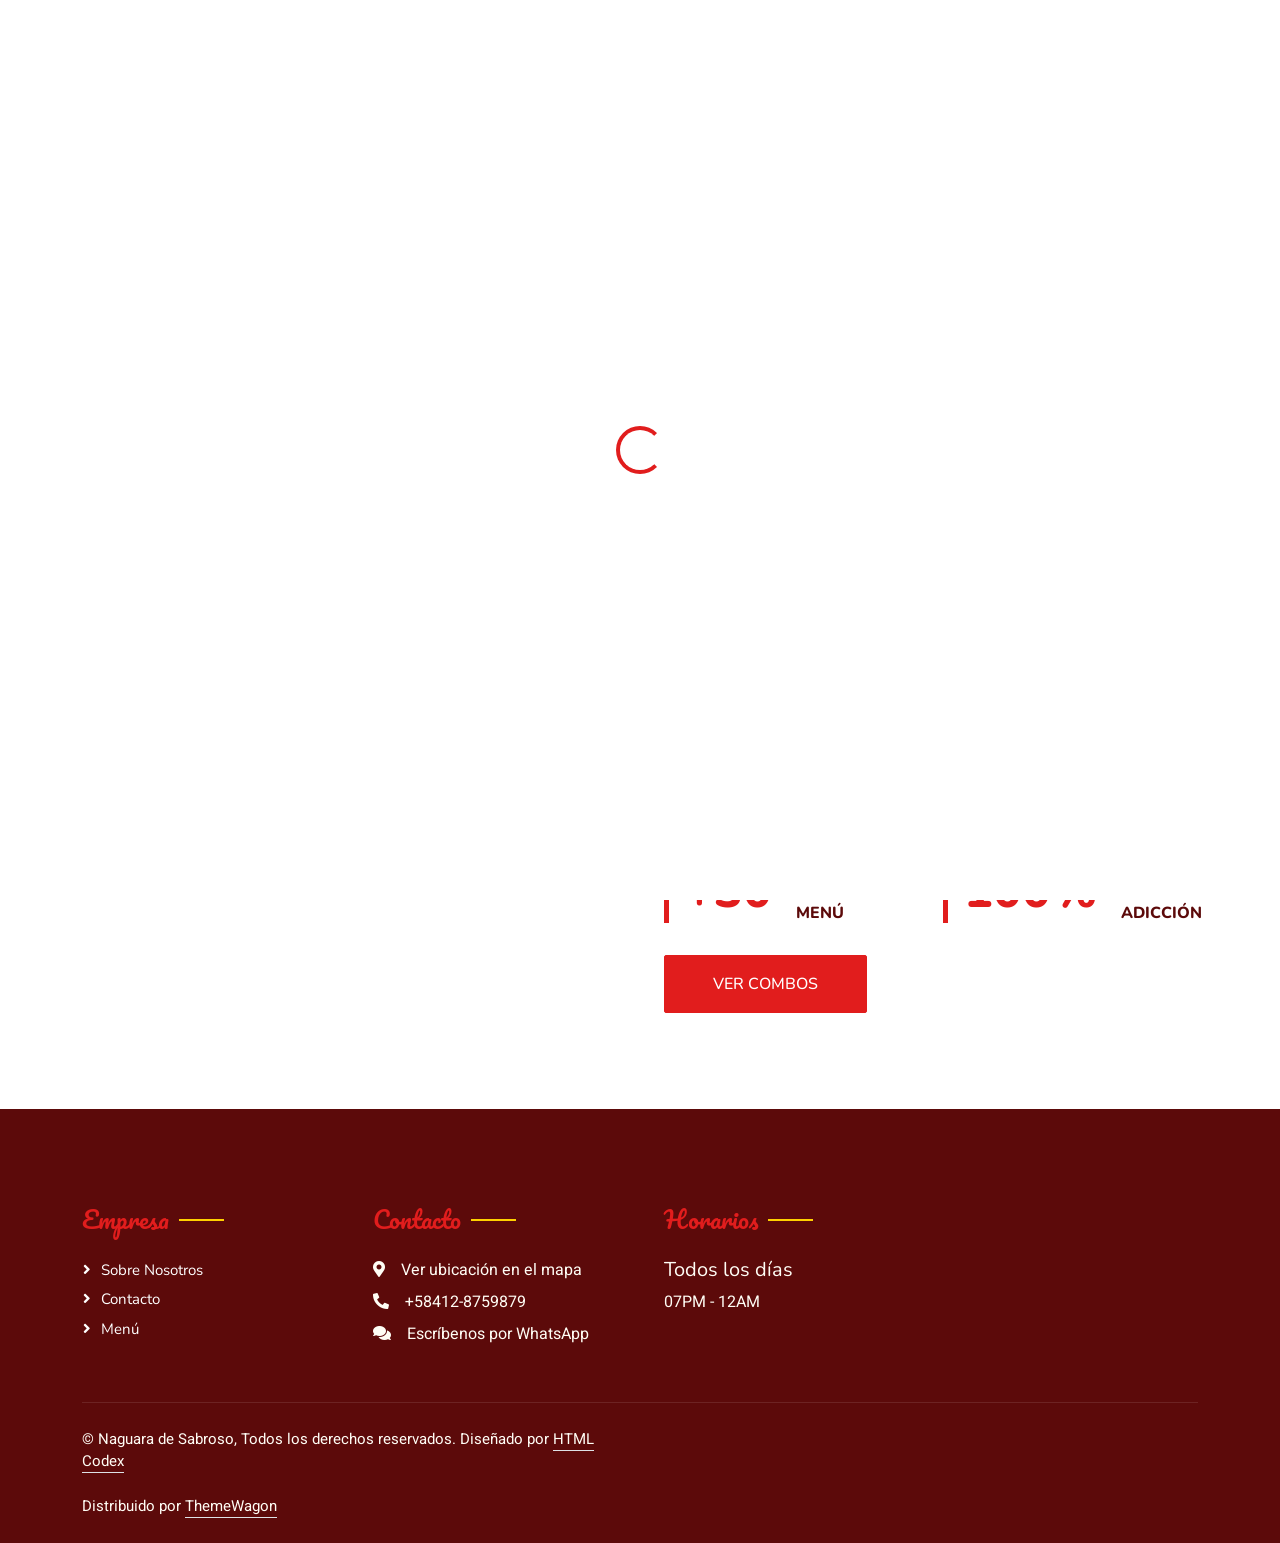
==== about.html @ 0c777a0c "menu" ====
<!DOCTYPE html>
<html lang="en">

<head>
    <meta charset="utf-8">
    <title>Naguara de Sabroso | Nosotros</title>
    <meta content="width=device-width, initial-scale=1.0" name="viewport">
    <meta content="" name="keywords">
    <meta content="" name="description">

    <!-- Favicon -->
    <link href="img/naguara-e-sabroso-logo.png" rel="icon">

    <!-- Google Web Fonts -->
    <link rel="preconnect" href="https://fonts.googleapis.com">
    <link rel="preconnect" href="https://fonts.gstatic.com" crossorigin>
    <link href="https://fonts.googleapis.com/css2?family=Heebo:wght@400;500;600&family=Nunito:wght@600;700;800&family=Pacifico&display=swap" rel="stylesheet">

    <!-- Icon Font Stylesheet -->
    <link href="https://cdnjs.cloudflare.com/ajax/libs/font-awesome/5.10.0/css/all.min.css" rel="stylesheet">
    <link href="https://cdn.jsdelivr.net/npm/bootstrap-icons@1.4.1/font/bootstrap-icons.css" rel="stylesheet">

    <!-- Libraries Stylesheet -->
    <link href="lib/animate/animate.min.css" rel="stylesheet">
    <link href="lib/owlcarousel/assets/owl.carousel.min.css" rel="stylesheet">
    <link href="lib/tempusdominus/css/tempusdominus-bootstrap-4.min.css" rel="stylesheet" />

    <!-- Customized Bootstrap Stylesheet -->
    <link href="css/bootstrap.min.css" rel="stylesheet">

    <!-- Template Stylesheet -->
    <link href="css/style.css" rel="stylesheet">
</head>

<body>
    <div class="container-xxl bg-white p-0">
        <!-- Spinner Start -->
        <div id="spinner" class="show bg-white position-fixed translate-middle w-100 vh-100 top-50 start-50 d-flex align-items-center justify-content-center">
            <div class="spinner-border text-primary" style="width: 3rem; height: 3rem;" role="status">
                <span class="sr-only">Loading...</span>
            </div>
        </div>
        <!-- Spinner End -->


        <!-- Navbar & Hero Start -->
        <div class="container-xxl position-relative p-0">
            <nav class="navbar navbar-expand-lg navbar-dark bg-dark px-4 px-lg-5 py-3 py-lg-0">
                <a href="index.html" class="navbar-brand p-0">
                    <h1 class="text-white m-0 fs-3">Naguara de Sabroso</h1>
                    
                </a>
                <button class="navbar-toggler" type="button" data-bs-toggle="collapse" data-bs-target="#navbarCollapse">
                    <span class="fa fa-bars"></span>
                </button>
                <div class="collapse navbar-collapse" id="navbarCollapse">
                    <div class="navbar-nav ms-auto py-0 pe-4">
                        <a href="index.html" class="nav-item nav-link">Inicio</a>
                        <a href="about.html" class="nav-item nav-link active">Nosotros</a>
                        <a href="service.html" class="nav-item nav-link">Servicios</a>
                        <a href="menu.html" class="nav-item nav-link">Menú</a>
                        <a href="contact.html" class="nav-item nav-link">Contacto</a>
                    </div>
                    <a href="menu.html" class="btn btn-primary py-2 px-4">VER MENÚ</a>
                </div>
            </nav>

            <div class="container-xxl py-5 bg-dark hero-header mb-5">
                <div class="container text-center my-5 pt-5 pb-4">
                    <h1 class="display-3 text-white mb-3 animated slideInDown">Sobre Nosotros</h1>
                    <nav aria-label="breadcrumb">
                        <ol class="breadcrumb justify-content-center text-uppercase">
                            <li class="breadcrumb-item"><a href="#">Inicio</a></li>
                            <li class="breadcrumb-item"><a href="#">Páginas</a></li>
                            <li class="breadcrumb-item text-white active" aria-current="page">Nosotros</li>
                        </ol>
                    </nav>
                </div>
            </div>
        </div>
        <!-- Navbar & Hero End -->


        <!-- About Start -->
        <div class="container-xxl py-5">
            <div class="container">
                <div class="row g-5 align-items-center">
                    <div class="col-lg-6">
                        <div class="text-center py-4">
                            <img class="img-fluid about-logo wow zoomIn" data-wow-delay="0.1s" src="img/naguara-e-sabroso-logo.png" alt="Logo de Naguara de Sabroso">
                        </div>
                    </div>
                    <div class="col-lg-6">
                        <h5 class="section-title ff-secondary text-start text-primary fw-normal">Sobre Nosotros</h5>
                        <h1 class="mb-4">Bienvenidos a <i class="fa fa-utensils text-primary me-2"></i>Naguara de Sabroso</h1>
                        <p class="mb-4">Somos el punto de encuentro para los verdaderos amantes de la comida rápida con sabor auténtico. Desde nuestras hamburguesas Triple y Galáctica hasta nuestros pepitos trimagnéticos, cada plato está pensado para superar tus expectativas.</p>
                        <p class="mb-4">Ya sea que busques un antojo personal o un combo gigante para compartir entre amigos y familia, aquí encuentras calidad, frescura y un sabor que no deja a nadie indiferente.</p>
                        <div class="row g-4 mb-4">
                            <div class="col-sm-6">
                                <div class="d-flex align-items-center border-start border-5 border-primary px-3">
                                    <h1 class="flex-shrink-0 display-5 text-primary mb-0">+30</h1>
                                    <div class="ps-4">
                                        <p class="mb-0">Platos y</p>
                                        <h6 class="text-uppercase mb-0">COMBOS EN MENÚ</h6>
                                    </div>
                                </div>
                            </div>
                            <div class="col-sm-6">
                                <div class="d-flex align-items-center border-start border-5 border-primary px-3">
                                    <h1 class="flex-shrink-0 display-5 text-primary mb-0">100%</h1>
                                    <div class="ps-4">
                                        <p class="mb-0">Sabor</p>
                                        <h6 class="text-uppercase mb-0">ALTO EN ADICCIÓN</h6>
                                    </div>
                                </div>
                            </div>
                        </div>
                        <a class="btn btn-primary py-3 px-5 mt-2" href="menu.html">VER COMBOS</a>
                    </div>
                </div>
            </div>
        </div>
        <!-- About End -->


        

        <!-- Footer Start -->
        <div class="container-fluid bg-dark text-light footer pt-5 mt-5 wow fadeIn" data-wow-delay="0.1s">
            <div class="container py-5">
                <div class="row g-5">
                    <div class="col-lg-3 col-md-6">
                        <h4 class="section-title ff-secondary text-start text-primary fw-normal mb-4">Empresa</h4>
                        <a class="btn btn-link" href="">Sobre Nosotros</a>
                        <a class="btn btn-link" href="">Contacto</a>
                        <a class="btn btn-link" href="menu.html">Menú</a>
                    </div>
                    <div class="col-lg-3 col-md-6">
                        <h4 class="section-title ff-secondary text-start text-primary fw-normal mb-4">Contacto</h4>
                        <p class="mb-2"><i class="fa fa-map-marker-alt me-3"></i><a href="https://maps.app.goo.gl/aAKe7GAr6T2o4GuF9" target="_blank" class="text-light">Ver ubicación en el mapa</a></p>
                        <p class="mb-2"><i class="fa fa-phone-alt me-3"></i>+58412-8759879</p>
                        <p class="mb-2"><i class="fa fa-comments me-3"></i><a href="https://wa.me/584128759879" target="_blank" class="text-light">Escríbenos por WhatsApp</a></p>
                    </div>
                    <div class="col-lg-3 col-md-6">
                        <h4 class="section-title ff-secondary text-start text-primary fw-normal mb-4">Horarios</h4>
                        <h5 class="text-light fw-normal">Todos los días</h5>
                        <p>07PM - 12AM</p>
                    </div>

                </div>
            </div>
            <div class="container">
                <div class="copyright">
                    <div class="row">
                        <div class="col-md-6 text-center text-md-start mb-3 mb-md-0">
                            &copy; Naguara de Sabroso, Todos los derechos reservados.
                            Diseñado por <a class="border-bottom" href="https://htmlcodex.com">HTML Codex</a><br><br>
                            Distribuido por <a class="border-bottom" href="https://themewagon.com" target="_blank">ThemeWagon</a>
                        </div>
                    </div>
                </div>
            </div>
        </div>
        <!-- Footer End -->


        <!-- Back to Top -->
        <a href="#" class="btn btn-lg btn-primary btn-lg-square back-to-top"><i class="bi bi-arrow-up"></i></a>
    </div>

    <!-- JavaScript Libraries -->
    <script src="https://code.jquery.com/jquery-3.4.1.min.js"></script>
    <script src="https://cdn.jsdelivr.net/npm/bootstrap@5.0.0/dist/js/bootstrap.bundle.min.js"></script>
    <script src="lib/wow/wow.min.js"></script>
    <script src="lib/easing/easing.min.js"></script>
    <script src="lib/waypoints/waypoints.min.js"></script>
    <script src="lib/counterup/counterup.min.js"></script>
    <script src="lib/owlcarousel/owl.carousel.min.js"></script>
    <script src="lib/tempusdominus/js/moment.min.js"></script>
    <script src="lib/tempusdominus/js/moment-timezone.min.js"></script>
    <script src="lib/tempusdominus/js/tempusdominus-bootstrap-4.min.js"></script>

    <!-- Template Javascript -->
    <script src="js/main.js"></script>
</body>

</html>
---- css/style.css ----
/********** Template CSS **********/
:root {
    --primary: #E11D1D;
    --accent: #FFD100;
    --light: #FFFDF5;
    --dark: #5C0A0A;
}

.ff-secondary {
    font-family: 'Pacifico', cursive;
}

.fw-medium {
    font-weight: 600 !important;
}

.fw-semi-bold {
    font-weight: 700 !important;
}

.back-to-top {
    position: fixed;
    display: none;
    right: 45px;
    bottom: 45px;
    z-index: 99;
}


/*** Spinner ***/
#spinner {
    opacity: 0;
    visibility: hidden;
    transition: opacity .5s ease-out, visibility 0s linear .5s;
    z-index: 99999;
}

#spinner.show {
    transition: opacity .5s ease-out, visibility 0s linear 0s;
    visibility: visible;
    opacity: 1;
}


/*** Button ***/
.btn {
    font-family: 'Nunito', sans-serif;
    font-weight: 500;
    text-transform: uppercase;
    transition: .5s;
}

.btn.btn-primary,
.btn.btn-secondary {
    color: #FFFFFF;
}

.btn-square {
    width: 38px;
    height: 38px;
}

.btn-sm-square {
    width: 32px;
    height: 32px;
}

.btn-lg-square {
    width: 48px;
    height: 48px;
}

.btn-square,
.btn-sm-square,
.btn-lg-square {
    padding: 0;
    display: flex;
    align-items: center;
    justify-content: center;
    font-weight: normal;
    border-radius: 2px;
}


/*** Navbar ***/
.navbar-dark .navbar-nav .nav-link {
    position: relative;
    margin-left: 25px;
    padding: 35px 0;
    font-size: 15px;
    color: var(--light) !important;
    text-transform: uppercase;
    font-weight: 500;
    outline: none;
    transition: .5s;
}

.sticky-top.navbar-dark .navbar-nav .nav-link {
    padding: 20px 0;
}

.navbar-dark .navbar-nav .nav-link:hover,
.navbar-dark .navbar-nav .nav-link.active {
    color: var(--primary) !important;
}

.navbar-dark .navbar-brand img {
    max-height: 60px;
    transition: .5s;
}

.sticky-top.navbar-dark .navbar-brand img {
    max-height: 45px;
}

@media (max-width: 991.98px) {
    .sticky-top.navbar-dark {
        position: relative;
    }

    .navbar-dark .navbar-collapse {
        margin-top: 15px;
        border-top: 1px solid rgba(255, 255, 255, .1)
    }

    .navbar-dark .navbar-nav .nav-link,
    .sticky-top.navbar-dark .navbar-nav .nav-link {
        padding: 10px 0;
        margin-left: 0;
    }

    .navbar-dark .navbar-brand img {
        max-height: 45px;
    }
}

@media (min-width: 992px) {
    .navbar-dark {
        position: absolute;
        width: 100%;
        top: 0;
        left: 0;
        z-index: 999;
        background: transparent !important;
    }
    
    .sticky-top.navbar-dark {
        position: fixed;
        background: var(--dark) !important;
    }
}


/*** Hero Header ***/
.hero-header {
    background: linear-gradient(rgba(92, 10, 10, .94), rgba(92, 10, 10, .94));
    background-position: center center;
    background-repeat: no-repeat;
    background-size: cover;
}

.breadcrumb-item + .breadcrumb-item::before {
    color: rgba(255, 255, 255, .5);
}


/*** Section Title ***/
.section-title {
    position: relative;
    display: inline-block;
}

.section-title::before {
    position: absolute;
    content: "";
    width: 45px;
    height: 2px;
    top: 50%;
    left: -55px;
    margin-top: -1px;
    background: var(--primary);
}

.section-title::after {
    position: absolute;
    content: "";
    width: 45px;
    height: 2px;
    top: 50%;
    right: -55px;
    margin-top: -1px;
    background: var(--primary);
}

.section-title.text-start::before,
.section-title.text-end::after {
    display: none;
}


/*** Service ***/
.service-item {
    box-shadow: 0 0 45px rgba(0, 0, 0, .08);
    transition: .5s;
}

.service-item:hover {
    background: var(--primary);
}

.service-item * {
    transition: .5s;
}

.service-item:hover * {
    color: var(--light) !important;
}


/*** Food Menu ***/
.nav-pills .nav-item .active {
    border-bottom: 2px solid var(--primary);
}


/*** Youtube Video ***/
.video {
    position: relative;
    height: 100%;
    min-height: 500px;
    background: linear-gradient(rgba(15, 23, 43, .1), rgba(15, 23, 43, .1)), url(../img/video.jpg);
    background-position: center center;
    background-repeat: no-repeat;
    background-size: cover;
}

.video .btn-play {
    position: absolute;
    z-index: 3;
    top: 50%;
    left: 50%;
    transform: translateX(-50%) translateY(-50%);
    box-sizing: content-box;
    display: block;
    width: 32px;
    height: 44px;
    border-radius: 50%;
    border: none;
    outline: none;
    padding: 18px 20px 18px 28px;
}

.video .btn-play:before {
    content: "";
    position: absolute;
    z-index: 0;
    left: 50%;
    top: 50%;
    transform: translateX(-50%) translateY(-50%);
    display: block;
    width: 100px;
    height: 100px;
    background: var(--primary);
    border-radius: 50%;
    animation: pulse-border 1500ms ease-out infinite;
}

.video .btn-play:after {
    content: "";
    position: absolute;
    z-index: 1;
    left: 50%;
    top: 50%;
    transform: translateX(-50%) translateY(-50%);
    display: block;
    width: 100px;
    height: 100px;
    background: var(--primary);
    border-radius: 50%;
    transition: all 200ms;
}

.video .btn-play img {
    position: relative;
    z-index: 3;
    max-width: 100%;
    width: auto;
    height: auto;
}

.video .btn-play span {
    display: block;
    position: relative;
    z-index: 3;
    width: 0;
    height: 0;
    border-left: 32px solid var(--dark);
    border-top: 22px solid transparent;
    border-bottom: 22px solid transparent;
}

@keyframes pulse-border {
    0% {
        transform: translateX(-50%) translateY(-50%) translateZ(0) scale(1);
        opacity: 1;
    }

    100% {
        transform: translateX(-50%) translateY(-50%) translateZ(0) scale(1.5);
        opacity: 0;
    }
}

#videoModal {
    z-index: 99999;
}

#videoModal .modal-dialog {
    position: relative;
    max-width: 800px;
    margin: 60px auto 0 auto;
}

#videoModal .modal-body {
    position: relative;
    padding: 0px;
}

#videoModal .close {
    position: absolute;
    width: 30px;
    height: 30px;
    right: 0px;
    top: -30px;
    z-index: 999;
    font-size: 30px;
    font-weight: normal;
    color: #FFFFFF;
    background: #000000;
    opacity: 1;
}


/*** Team ***/
.team-item {
    box-shadow: 0 0 45px rgba(0, 0, 0, .08);
    height: calc(100% - 38px);
    transition: .5s;
}

.team-item img {
    transition: .5s;
}

.team-item:hover img {
    transform: scale(1.1);
}

.team-item:hover {
    height: 100%;
}

.team-item .btn {
    border-radius: 38px 38px 0 0;
}


/*** Testimonial ***/
.testimonial-carousel .owl-item .testimonial-item,
.testimonial-carousel .owl-item.center .testimonial-item * {
    transition: .5s;
}

.testimonial-carousel .owl-item.center .testimonial-item {
    background: var(--primary) !important;
    border-color: var(--primary) !important;
}

.testimonial-carousel .owl-item.center .testimonial-item * {
    color: var(--light) !important;
}

.testimonial-carousel .owl-dots {
    margin-top: 24px;
    display: flex;
    align-items: flex-end;
    justify-content: center;
}

.testimonial-carousel .owl-dot {
    position: relative;
    display: inline-block;
    margin: 0 5px;
    width: 15px;
    height: 15px;
    border: 1px solid #CCCCCC;
    border-radius: 15px;
    transition: .5s;
}

.testimonial-carousel .owl-dot.active {
    background: var(--primary);
    border-color: var(--primary);
}


/*** Footer ***/
.footer .btn.btn-social {
    margin-right: 5px;
    width: 35px;
    height: 35px;
    display: flex;
    align-items: center;
    justify-content: center;
    color: var(--light);
    border: 1px solid #FFFFFF;
    border-radius: 35px;
    transition: .3s;
}

.footer .btn.btn-social:hover {
    color: var(--primary);
}

.footer .btn.btn-link {
    display: block;
    margin-bottom: 5px;
    padding: 0;
    text-align: left;
    color: #FFFFFF;
    font-size: 15px;
    font-weight: normal;
    text-transform: capitalize;
    transition: .3s;
}

.footer .btn.btn-link::before {
    position: relative;
    content: "\f105";
    font-family: "Font Awesome 5 Free";
    font-weight: 900;
    margin-right: 10px;
}

.footer .btn.btn-link:hover {
    letter-spacing: 1px;
    box-shadow: none;
}

.footer .copyright {
    padding: 25px 0;
    font-size: 15px;
    border-top: 1px solid rgba(256, 256, 256, .1);
}

.footer .copyright a {
    color: var(--light);
}

.footer .footer-menu a {
    margin-right: 15px;
    padding-right: 15px;
    border-right: 1px solid rgba(255, 255, 255, .1);
}

.footer .footer-menu a:last-child {
    margin-right: 0;
    padding-right: 0;
    border-right: none;
}


/*** Naguara de Sabroso - Tema rojo, amarillo y blanco ***/
body {
    color: #3D0606;
}

a {
    color: var(--primary);
}

a:hover {
    color: var(--dark);
}

.btn.btn-primary,
.btn.btn-secondary {
    color: #FFFFFF;
}

.btn.btn-primary:hover,
.btn.btn-primary:focus {
    color: #FFFFFF;
}

.btn.btn-outline-primary {
    color: var(--primary);
    border-color: var(--primary);
}

.btn.btn-outline-primary:hover {
    color: #FFFFFF;
    background: var(--primary);
    border-color: var(--primary);
}

.text-primary {
    color: var(--primary) !important;
}

.text-accent {
    color: var(--accent) !important;
}

.bg-primary {
    background-color: var(--primary) !important;
}

.bg-accent {
    background-color: var(--accent) !important;
}

.border-primary {
    border-color: var(--primary) !important;
}

.border-accent {
    border-color: var(--accent) !important;
}

.hero-header {
    background: linear-gradient(rgba(92, 10, 10, .94), rgba(92, 10, 10, .94));
}

.navbar-brand h1 {
    font-size: 1.75rem;
    line-height: 1.2;
    white-space: nowrap;
}

.about-logo {
    max-width: 100%;
    max-height: 280px;
    width: auto;
}

@media (max-width: 991.98px) {
    .navbar-brand h1 {
        font-size: 1.35rem;
    }
}

.section-title::before,
.section-title::after {
    background: var(--accent);
}

.nav-pills .nav-item .active {
    border-bottom: 2px solid var(--accent);
}

.nav-pills .menu-tab {
    border-radius: 999px;
    padding: 10px 16px !important;
    margin-bottom: 16px;
    background: var(--light);
    border: 1px solid rgba(225, 29, 29, .18);
    transition: .25s;
}

.nav-pills .menu-tab:hover {
    background: #FFE9A8;
}

.nav-pills .menu-tab.active {
    background: var(--primary) !important;
    color: #FFFFFF !important;
    border-color: var(--primary) !important;
}

.nav-pills .menu-tab.active .text-primary,
.nav-pills .menu-tab.active small {
    color: #FFFFFF !important;
}

.menu-category-title {
    color: var(--dark);
    font-weight: 800;
    letter-spacing: .04em;
    border-left: 5px solid var(--accent);
    padding-left: 12px;
}

.menu-item {
    height: 100%;
    display: flex;
    align-items: center;
    gap: 14px;
    padding: 14px;
    background: #FFFFFF;
    border: 1px solid rgba(225, 29, 29, .14);
    border-left: 4px solid var(--primary);
    border-radius: 12px;
    box-shadow: 0 5px 20px rgba(92, 10, 10, .07);
    transition: .25s;
}

.menu-item:hover {
    transform: translateY(-3px);
    border-color: var(--accent);
    border-left-color: var(--primary);
    box-shadow: 0 14px 28px rgba(92, 10, 10, .16);
}

.menu-item img {
    width: 84px;
    height: 84px;
    flex-shrink: 0;
    object-fit: cover;
    border: 2px solid var(--accent);
    border-radius: 10px;
}

.menu-item h5 {
    border-bottom: 1px dashed rgba(225, 29, 29, .3);
    gap: 10px;
}

.menu-name {
    font-size: 1.02rem;
    font-weight: 800;
    color: var(--dark);
}

.menu-price {
    color: var(--primary);
    font-weight: 800;
    white-space: nowrap;
}

.menu-desc {
    color: #6B4A4A;
    font-size: .9rem;
    line-height: 1.45;
}

.menu-note {
    background: var(--accent);
    color: var(--dark);
    border-radius: 10px;
    padding: 12px 18px;
    font-weight: 700;
}

@media (max-width: 575.98px) {
    .nav-pills .menu-tab {
        width: 100%;
        justify-content: flex-start;
        margin-bottom: 8px;
    }

    .menu-item {
        align-items: flex-start;
    }

    .menu-item img {
        width: 68px;
        height: 68px;
    }

    .menu-item h5 {
        flex-direction: column;
        align-items: flex-start;
    }
}
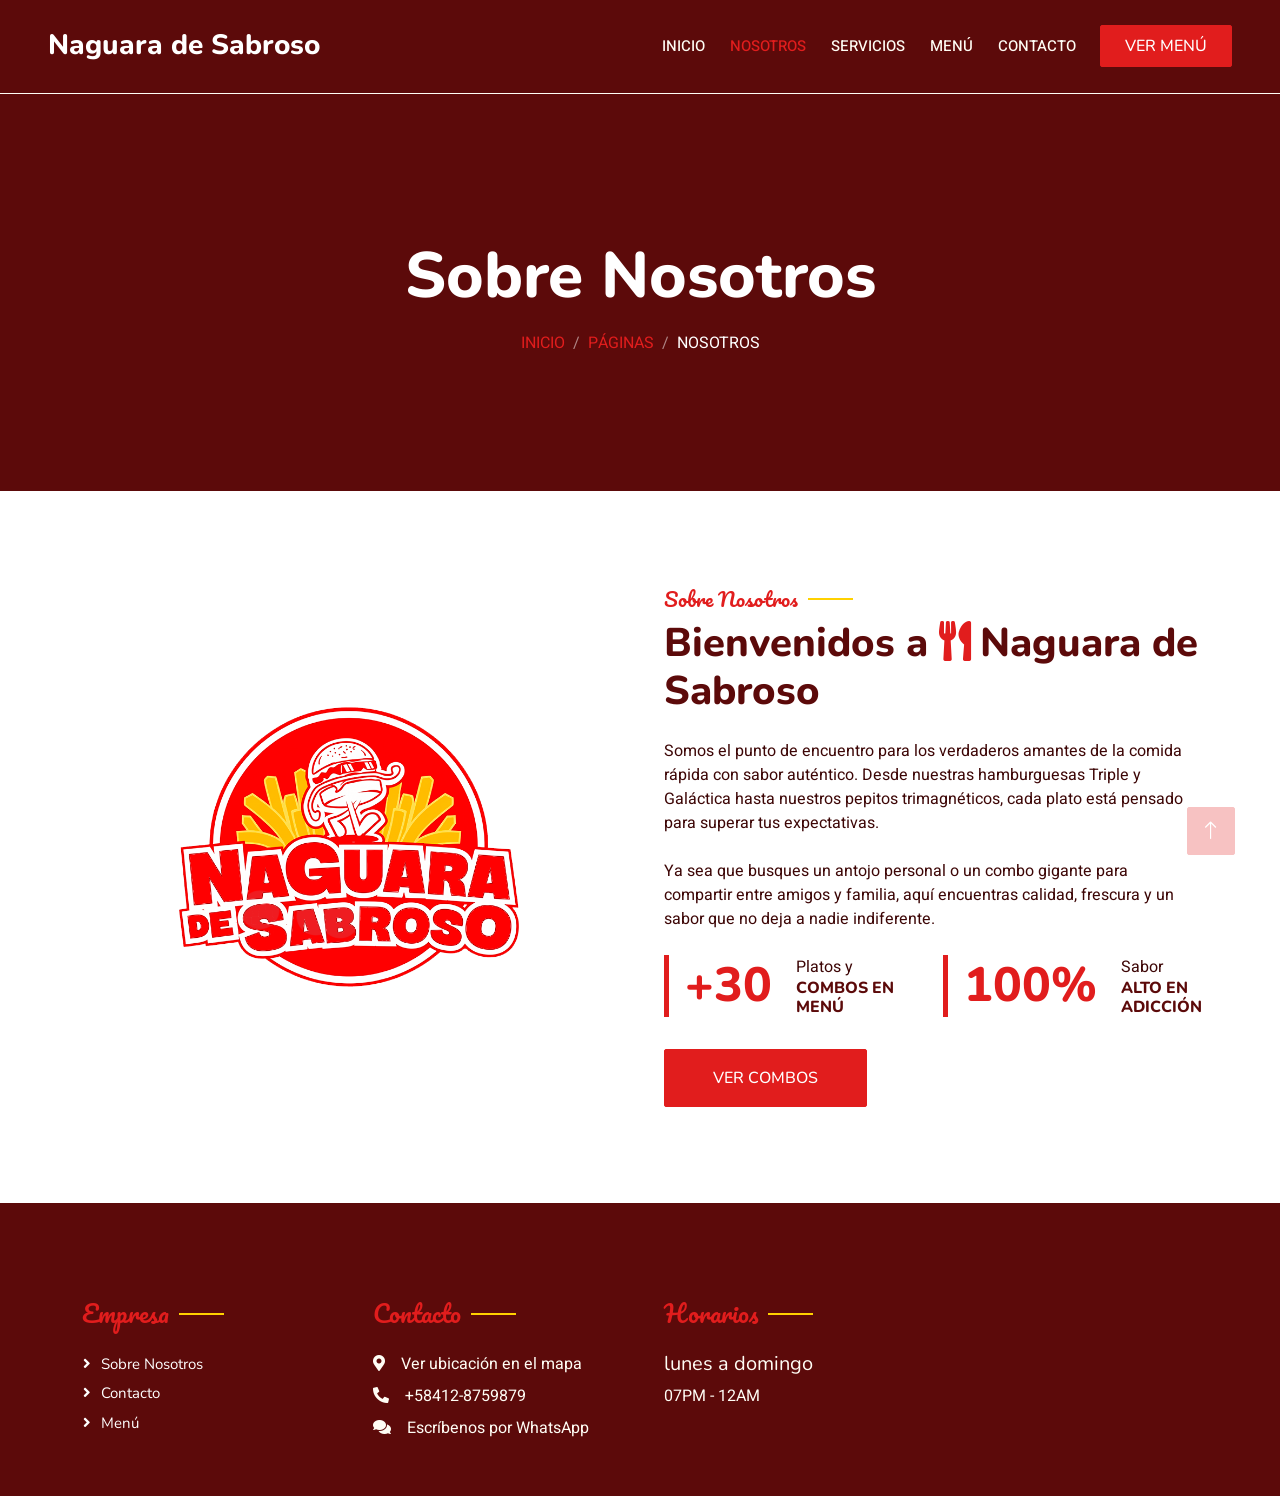
==== commit a1fab9be: "Push" ====
--- a/about.html
+++ b/about.html
@@ -17,7 +17,7 @@
     <link href="https://fonts.googleapis.com/css2?family=Heebo:wght@400;500;600&family=Nunito:wght@600;700;800&family=Pacifico&display=swap" rel="stylesheet">
 
     <!-- Icon Font Stylesheet -->
-    <link href="https://cdnjs.cloudflare.com/ajax/libs/font-awesome/5.10.0/css/all.min.css" rel="stylesheet">
+    <link href="https://cdnjs.cloudflare.com/ajax/libs/font-awesome/5.15.4/css/all.min.css" rel="stylesheet">
     <link href="https://cdn.jsdelivr.net/npm/bootstrap-icons@1.4.1/font/bootstrap-icons.css" rel="stylesheet">
 
     <!-- Libraries Stylesheet -->
@@ -143,21 +143,10 @@
                     </div>
                     <div class="col-lg-3 col-md-6">
                         <h4 class="section-title ff-secondary text-start text-primary fw-normal mb-4">Horarios</h4>
-                        <h5 class="text-light fw-normal">Todos los días</h5>
+                        <h5 class="text-light fw-normal">lunes a domingo</h5>
                         <p>07PM - 12AM</p>
                     </div>
 
-                </div>
-            </div>
-            <div class="container">
-                <div class="copyright">
-                    <div class="row">
-                        <div class="col-md-6 text-center text-md-start mb-3 mb-md-0">
-                            &copy; Naguara de Sabroso, Todos los derechos reservados.
-                            Diseñado por <a class="border-bottom" href="https://htmlcodex.com">HTML Codex</a><br><br>
-                            Distribuido por <a class="border-bottom" href="https://themewagon.com" target="_blank">ThemeWagon</a>
-                        </div>
-                    </div>
                 </div>
             </div>
         </div>
--- a/css/style.css
+++ b/css/style.css
@@ -95,10 +95,6 @@
     transition: .5s;
 }
 
-.sticky-top.navbar-dark .navbar-nav .nav-link {
-    padding: 20px 0;
-}
-
 .navbar-dark .navbar-nav .nav-link:hover,
 .navbar-dark .navbar-nav .nav-link.active {
     color: var(--primary) !important;
@@ -109,22 +105,13 @@
     transition: .5s;
 }
 
-.sticky-top.navbar-dark .navbar-brand img {
-    max-height: 45px;
-}
-
 @media (max-width: 991.98px) {
-    .sticky-top.navbar-dark {
-        position: relative;
-    }
-
     .navbar-dark .navbar-collapse {
         margin-top: 15px;
         border-top: 1px solid rgba(255, 255, 255, .1)
     }
 
-    .navbar-dark .navbar-nav .nav-link,
-    .sticky-top.navbar-dark .navbar-nav .nav-link {
+    .navbar-dark .navbar-nav .nav-link {
         padding: 10px 0;
         margin-left: 0;
     }
@@ -135,17 +122,16 @@
 }
 
 @media (min-width: 992px) {
+    body {
+        padding-top: 94px;
+    }
+
     .navbar-dark {
-        position: absolute;
+        position: fixed;
         width: 100%;
         top: 0;
         left: 0;
         z-index: 999;
-        background: transparent !important;
-    }
-    
-    .sticky-top.navbar-dark {
-        position: fixed;
         background: var(--dark) !important;
     }
 }
@@ -672,4 +658,18 @@
         flex-direction: column;
         align-items: flex-start;
     }
+}
+/*** Menu image modal ***/
+.menu-item img {
+    cursor: zoom-in;
+}
+
+.menu-image:focus-visible {
+    outline: 3px solid var(--accent);
+    outline-offset: 2px;
+}
+
+#menuImageModalImg {
+    max-height: 70vh;
+    object-fit: contain;
 }
